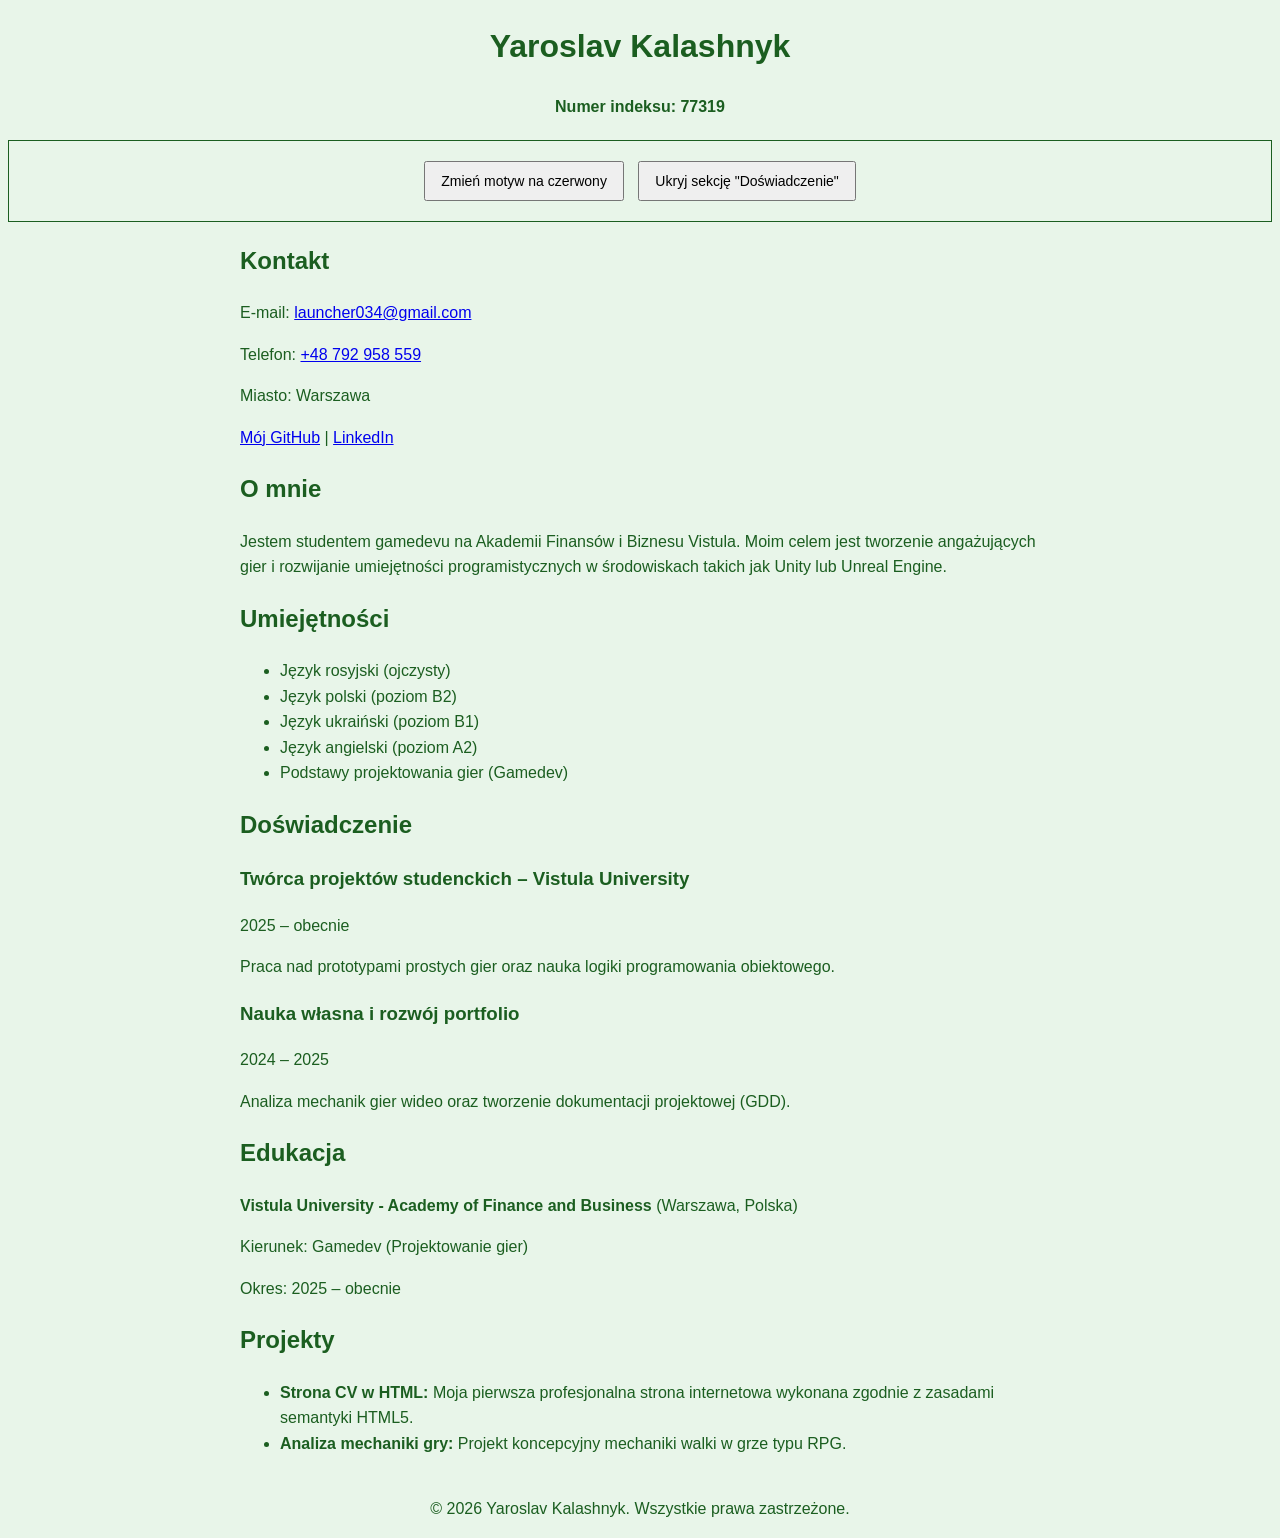
==== zad4/index.html @ 3639484c "Create index.html" ====
<!DOCTYPE html>
<html lang="pl">
<head>
    <meta charset="UTF-8">
    <meta name="viewport" content="width=device-width, initial-scale=1.0">
    <title>CV - Yaroslav Kalashnyk (Zadanie 4)</title>
    <style>
        body { transition: background-color 0.3s, color 0.3s; font-family: sans-serif; line-height: 1.6; }
        .theme-green { background-color: #e8f5e9; color: #1b5e20; }
        .theme-red { background-color: #ffebee; color: #b71c1c; }
        .hidden { display: none; }
        
        .controls { text-align: center; margin: 20px 0; padding: 15px; border: 1px solid currentColor; }
        button { padding: 10px 15px; margin: 5px; cursor: pointer; font-size: 14px; }
        main { max-width: 800px; margin: 0 auto; padding: 0 20px; }
    </style>
</head>
<body class="theme-green">

    <header style="text-align: center;">
        <h1>Yaroslav Kalashnyk</h1>
        <p><strong>Numer indeksu: 77319</strong></p> </header>

    <div class="controls">
        <button id="themeToggleBtn">Zmień motyw na czerwony</button>
        <button id="visibilityToggleBtn">Ukryj sekcję "Doświadczenie"</button>
    </div>

    <main>
        <section>
            <h2>Kontakt</h2>
            <p>E-mail: <a href="mailto:launcher034@gmail.com">launcher034@gmail.com</a></p>
            <p>Telefon: <a href="tel:+48792958559">+48 792 958 559</a></p>
            <p>Miasto: Warszawa</p>
            <p>
                <a href="https://github.com/yaroslavkalashnyk77319" target="_blank" rel="noopener noreferrer">Mój GitHub</a> | 
                <a href="https://www.linkedin.com/" target="_blank" rel="noopener noreferrer">LinkedIn</a>
            </p>
        </section>

        <section>
            <h2>O mnie</h2>
            <p>Jestem studentem gamedevu na Akademii Finansów i Biznesu Vistula. Moim celem jest tworzenie angażujących gier i rozwijanie umiejętności programistycznych w środowiskach takich jak Unity lub Unreal Engine.</p>
        </section>

        <section>
            <h2>Umiejętności</h2>
            <ul>
                <li>Język rosyjski (ojczysty)</li>
                <li>Język polski (poziom B2)</li>
                <li>Język ukraiński (poziom B1)</li>
                <li>Język angielski (poziom A2)</li>
                <li>Podstawy projektowania gier (Gamedev)</li>
            </ul>
        </section>  

        <section id="doswiadczenie">
            <h2>Doświadczenie</h2>
            <article>
                <h3>Twórca projektów studenckich – Vistula University</h3>
                <p>2025 – obecnie</p>
                <p>Praca nad prototypami prostych gier oraz nauka logiki programowania obiektowego.</p>
            </article>
            <article>
                <h3>Nauka własna i rozwój portfolio</h3>
                <p>2024 – 2025</p>
                <p>Analiza mechanik gier wideo oraz tworzenie dokumentacji projektowej (GDD).</p>
            </article>
        </section>

        <section>
            <h2>Edukacja</h2>
            <p><strong>Vistula University - Academy of Finance and Business</strong> (Warszawa, Polska)</p>
            <p>Kierunek: Gamedev (Projektowanie gier)</p>
            <p>Okres: 2025 – obecnie</p>
        </section>

        <section>
            <h2>Projekty</h2>
            <ul>
                <li><strong>Strona CV w HTML:</strong> Moja pierwsza profesjonalna strona internetowa wykonana zgodnie z zasadami semantyki HTML5.</li>
                <li><strong>Analiza mechaniki gry:</strong> Projekt koncepcyjny mechaniki walki w grze typu RPG.</li>
            </ul>
        </section>
    </main>

    <footer style="text-align: center; margin-top: 40px;">
        <p>&copy; 2026 Yaroslav Kalashnyk. Wszystkie prawa zastrzeżone.</p>
    </footer>

    <script src="script.js"></script>
</body>
</html>
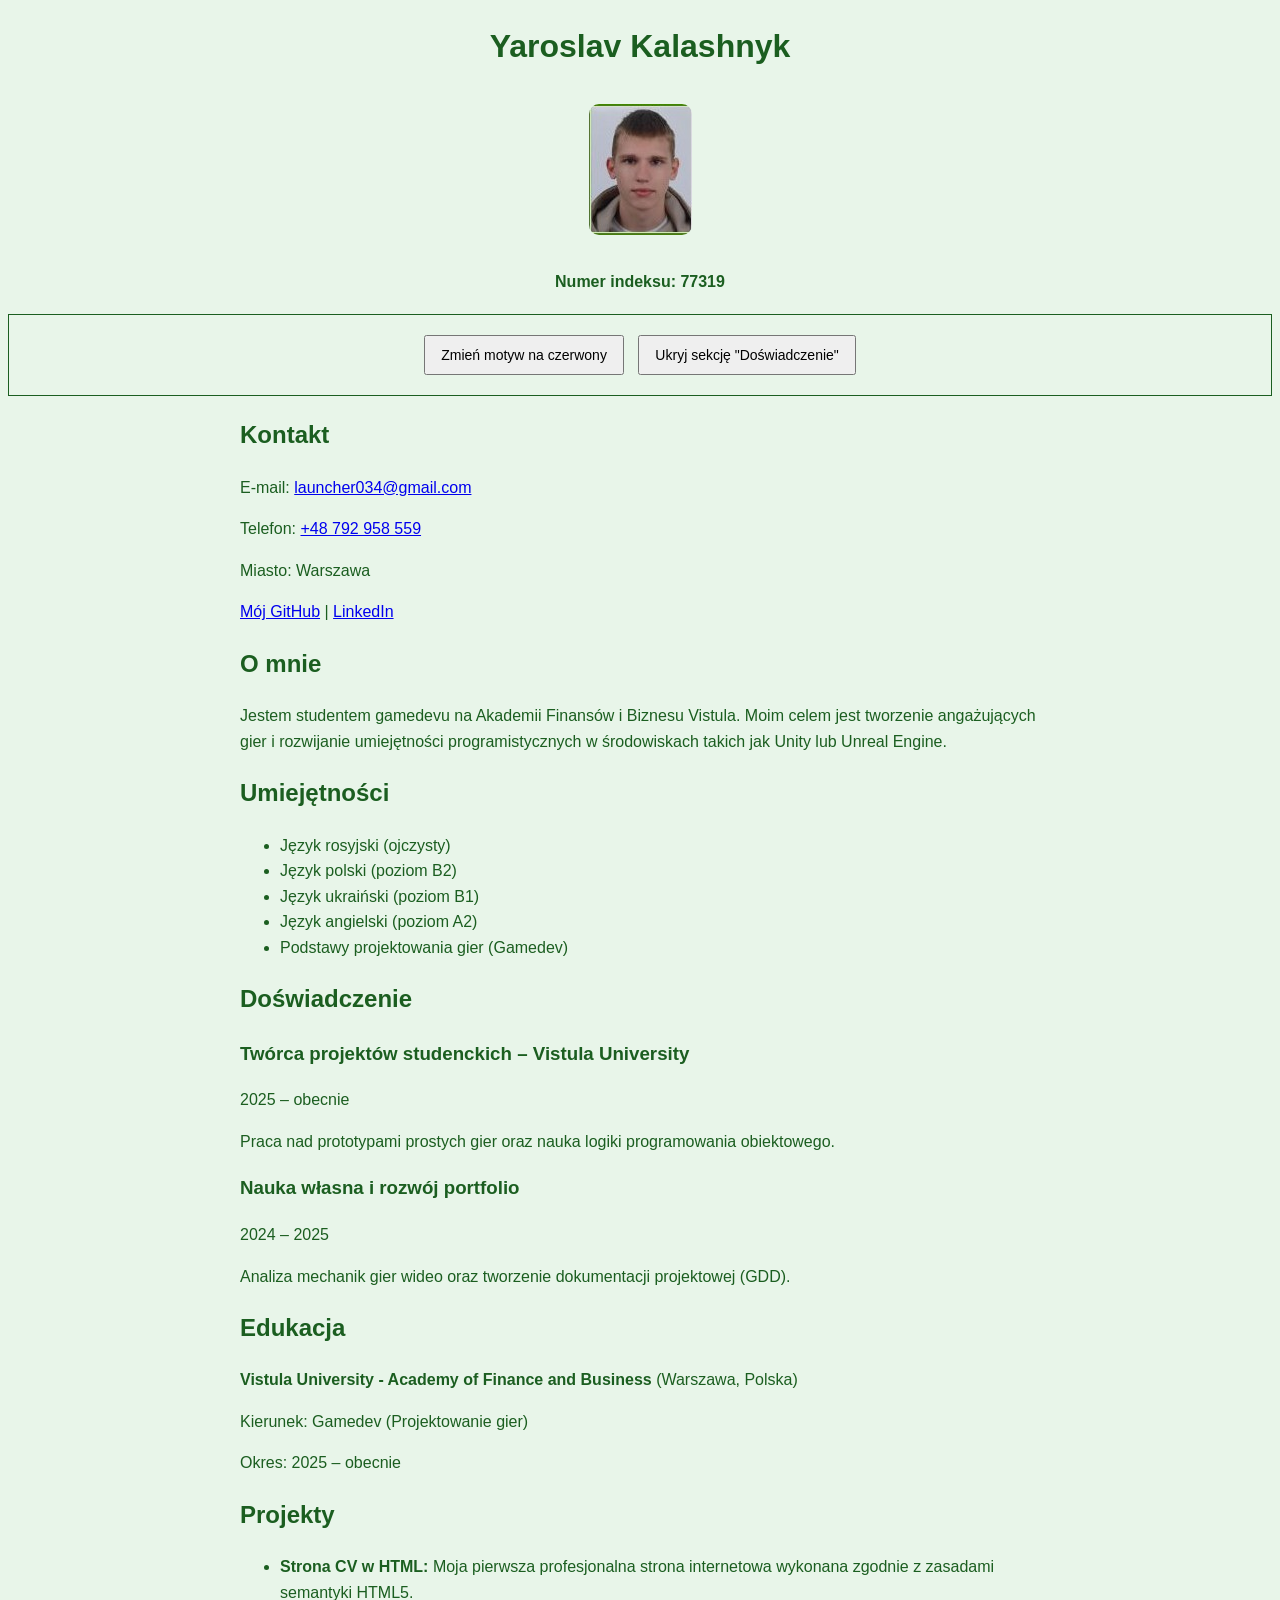
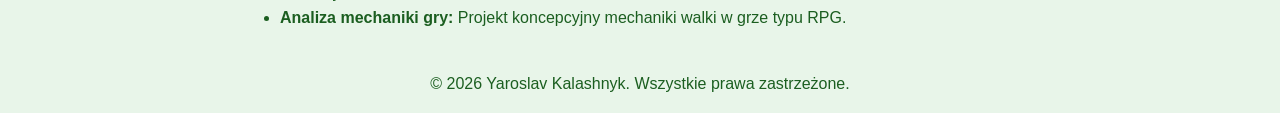
==== commit d677dd5a: "Update index.html" ====
--- a/zad4/index.html
+++ b/zad4/index.html
@@ -19,7 +19,9 @@
 
     <header style="text-align: center;">
         <h1>Yaroslav Kalashnyk</h1>
-        <p><strong>Numer indeksu: 77319</strong></p> </header>
+        <img src="photo.jpg" alt="Zdjęcie profilowe Yaroslava Kalashnyka" style="max-width: 200px; border-radius: 10px; margin: 10px 0;">
+        <p><strong>Numer indeksu: 77319</strong></p> 
+    </header>
 
     <div class="controls">
         <button id="themeToggleBtn">Zmień motyw na czerwony</button>
